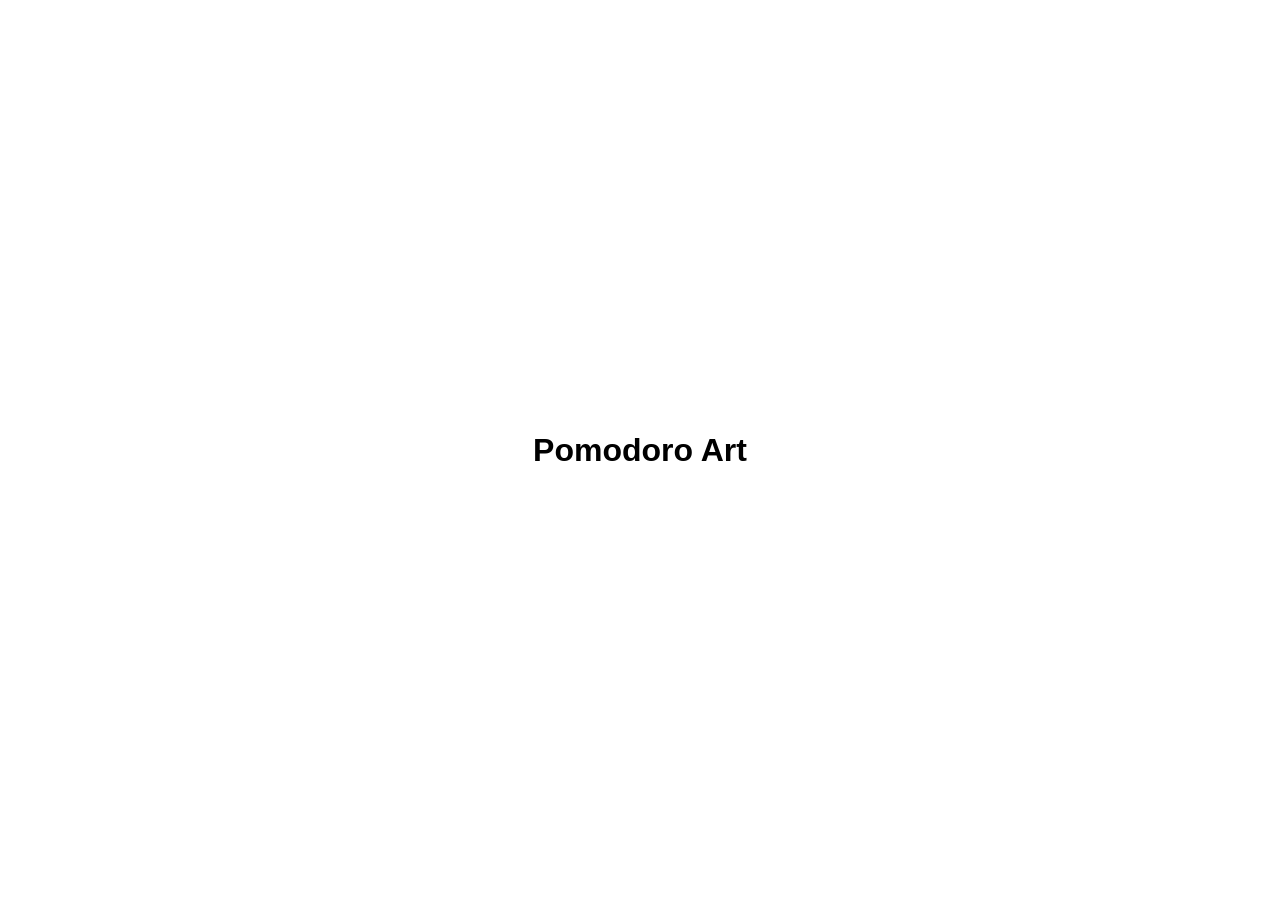
==== index.html @ 6d1ef3c8 "Add simple Pomodoro Art page Co-Authored-By: Claude Sonnet 5.5 <noreply@anthropic.com> Claude-Sessio" ====
<!DOCTYPE html>
<html lang="en">
<head>
  <meta charset="UTF-8">
  <meta name="viewport" content="width=device-width, initial-scale=1.0">
  <title>Pomodoro Art</title>
  <link rel="stylesheet" href="style.css">
</head>
<body>
  <h1>Pomodoro Art</h1>
  <script src="script.js"></script>
</body>
</html>
---- style.css ----
body {
  margin: 0;
  min-height: 100vh;
  display: flex;
  align-items: center;
  justify-content: center;
  font-family: sans-serif;
}
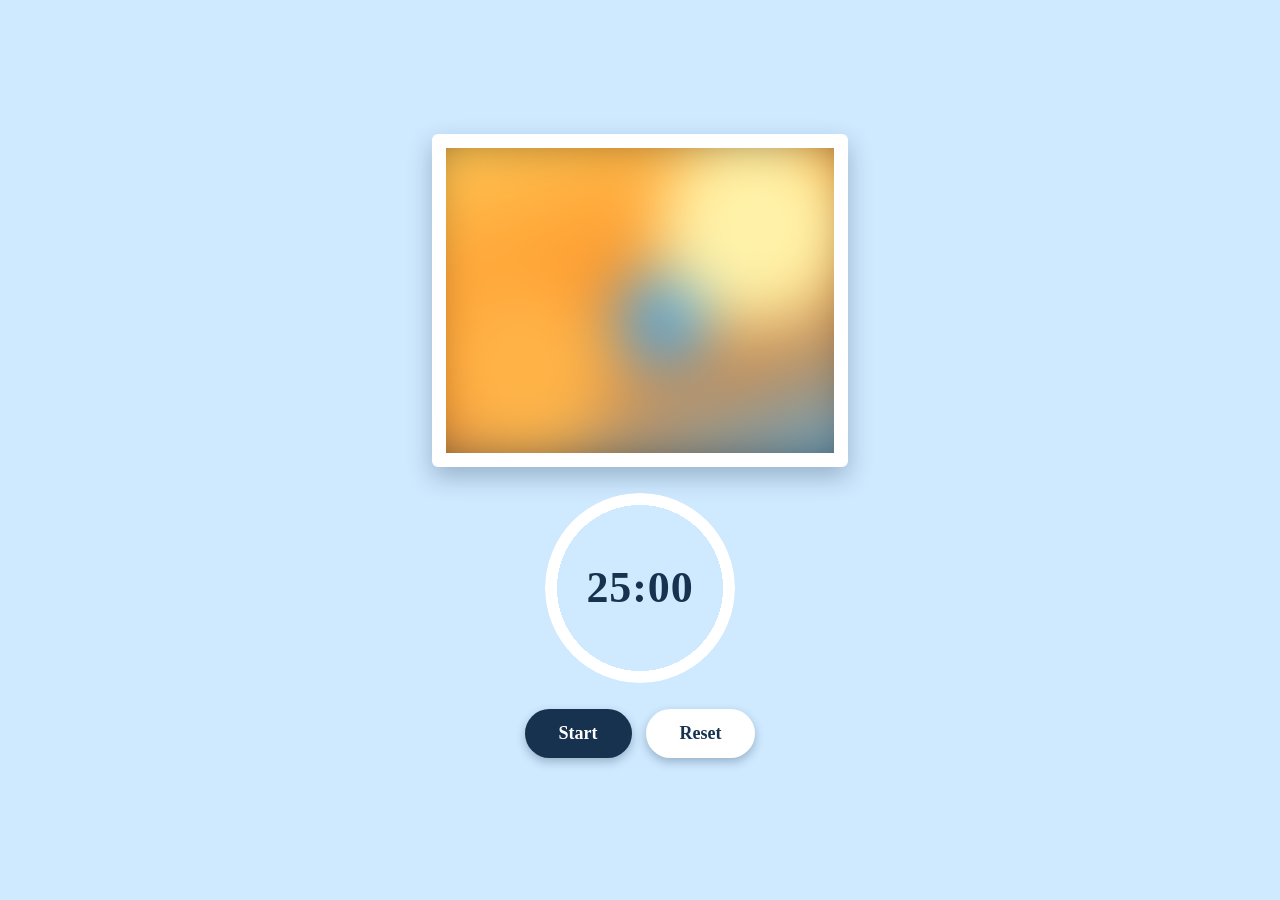
==== commit e144d9d8: "Build first screen: Before starting Co-Authored-By: Claude Sonnet 5.5 <noreply@anthropic.com> Claude" ====
--- a/index.html
+++ b/index.html
@@ -7,7 +7,16 @@
   <link rel="stylesheet" href="style.css">
 </head>
 <body>
-  <h1>Pomodoro Art</h1>
+  <main class="app">
+    <div class="art-wrap">
+      <div class="art" role="img" aria-label="Blurred painting placeholder"></div>
+    </div>
+    <div class="ring"><span>25:00</span></div>
+    <div class="buttons">
+      <button class="btn" type="button">Start</button>
+      <button class="btn alt" type="button">Reset</button>
+    </div>
+  </main>
   <script src="script.js"></script>
 </body>
 </html>
--- a/style.css
+++ b/style.css
@@ -1,8 +1,120 @@
+* {
+  box-sizing: border-box;
+}
+
 body {
   margin: 0;
   min-height: 100vh;
+  font-family: Georgia, "Times New Roman", serif;
+  color: #16324f;
+  background: #cfeaff;
+}
+
+.app {
+  min-height: 100vh;
+  max-width: 480px;
+  margin: 0 auto;
   display: flex;
+  flex-direction: column;
   align-items: center;
   justify-content: center;
-  font-family: sans-serif;
+  gap: 26px;
+  padding: 32px 32px 40px;
 }
+
+.art-wrap {
+  width: 100%;
+  aspect-ratio: 5 / 4;
+  position: relative;
+  overflow: hidden;
+  background: #000;
+  border: 14px solid #fff;
+  border-radius: 6px;
+  box-shadow: 0 10px 24px rgba(22, 50, 79, 0.3);
+}
+
+.art {
+  position: absolute;
+  inset: 0;
+  filter: blur(26px);
+  transform: scale(1.2);
+  background:
+    radial-gradient(circle at 25% 70%, #ffb347 0 20%, transparent 21%),
+    radial-gradient(circle at 75% 30%, #fff2a8 0 22%, transparent 23%),
+    radial-gradient(circle at 55% 55%, #4aa3df 0 14%, transparent 15%),
+    linear-gradient(160deg, #ffcf5c, #ff8a1f 55%, #4aa3df);
+}
+
+.ring {
+  width: 190px;
+  aspect-ratio: 1;
+  position: relative;
+  display: grid;
+  place-items: center;
+}
+
+.ring::before {
+  content: "";
+  position: absolute;
+  inset: 0;
+  border-radius: 50%;
+  background: #fff;
+  -webkit-mask: radial-gradient(farthest-side, transparent calc(100% - 12px), #000 calc(100% - 12px));
+  mask: radial-gradient(farthest-side, transparent calc(100% - 12px), #000 calc(100% - 12px));
+}
+
+.ring span {
+  position: relative;
+  font-size: 44px;
+  font-weight: bold;
+  font-variant-numeric: tabular-nums;
+  letter-spacing: 0.02em;
+}
+
+.buttons {
+  display: flex;
+  gap: 14px;
+  flex-wrap: wrap;
+  justify-content: center;
+}
+
+.btn {
+  border: 0;
+  border-radius: 999px;
+  padding: 14px 34px;
+  font-family: inherit;
+  font-size: 18px;
+  font-weight: bold;
+  background: #16324f;
+  color: #fff;
+  box-shadow: 0 4px 10px rgba(22, 50, 79, 0.3);
+}
+
+.btn.alt {
+  background: #fff;
+  color: #16324f;
+}
+
+@media (max-width: 760px) {
+  .app {
+    gap: 20px;
+    padding: 22px 18px 30px;
+  }
+
+  .art-wrap {
+    aspect-ratio: 4 / 5;
+  }
+
+  .ring {
+    width: 160px;
+  }
+
+  .ring span {
+    font-size: 36px;
+  }
+
+  .btn {
+    padding: 13px 26px;
+    font-size: 17px;
+  }
+}
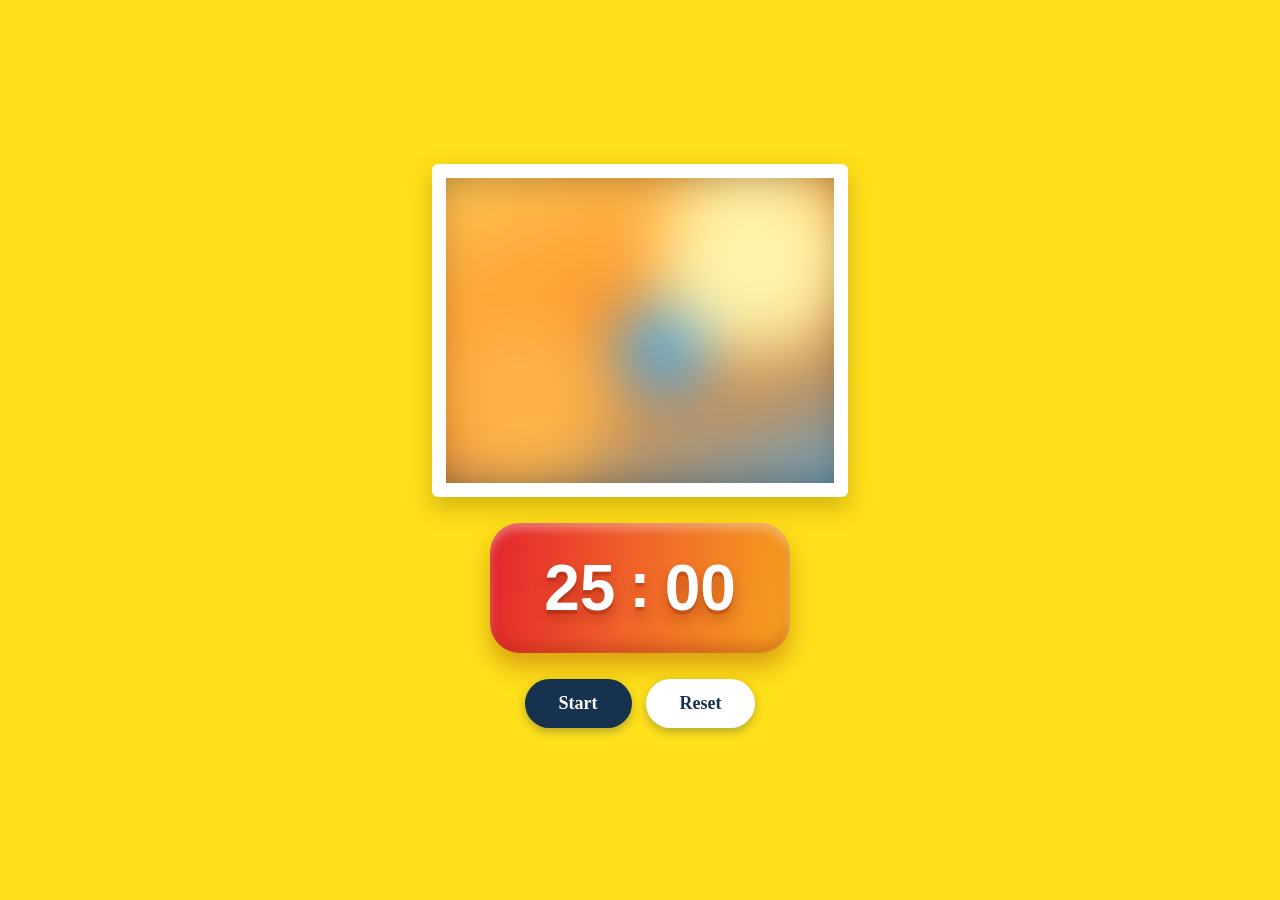
==== commit 333b7036: "Yellow background and new timer box Co-Authored-By: Claude Sonnet 5.5 <noreply@anthropic.com> Claude" ====
--- a/index.html
+++ b/index.html
@@ -11,7 +11,7 @@
     <div class="art-wrap">
       <div class="art" role="img" aria-label="Blurred painting placeholder"></div>
     </div>
-    <div class="ring"><span>25:00</span></div>
+    <div class="timer" role="timer" aria-label="25 minutes 00 seconds"><span>25</span><span class="colon">:</span><span>00</span></div>
     <div class="buttons">
       <button class="btn" type="button">Start</button>
       <button class="btn alt" type="button">Reset</button>
--- a/style.css
+++ b/style.css
@@ -7,7 +7,7 @@
   min-height: 100vh;
   font-family: Georgia, "Times New Roman", serif;
   color: #16324f;
-  background: #cfeaff;
+  background: #ffe01a;
 }
 
 .app {
@@ -30,7 +30,7 @@
   background: #000;
   border: 14px solid #fff;
   border-radius: 6px;
-  box-shadow: 0 10px 24px rgba(22, 50, 79, 0.3);
+  box-shadow: 0 10px 24px rgba(120, 90, 0, 0.35);
 }
 
 .art {
@@ -45,30 +45,29 @@
     linear-gradient(160deg, #ffcf5c, #ff8a1f 55%, #4aa3df);
 }
 
-.ring {
-  width: 190px;
-  aspect-ratio: 1;
-  position: relative;
-  display: grid;
-  place-items: center;
+.timer {
+  display: flex;
+  align-items: center;
+  justify-content: center;
+  gap: 14px;
+  width: 300px;
+  height: 130px;
+  border-radius: 30px;
+  font-family: "Arial Black", Arial, Helvetica, sans-serif;
+  font-size: 64px;
+  font-weight: 900;
+  font-variant-numeric: tabular-nums;
+  color: #fff;
+  text-shadow: 0 4px 0 rgba(120, 20, 0, 0.25), 0 8px 14px rgba(120, 20, 0, 0.35);
+  background: linear-gradient(100deg, #e5232d 0%, #f0612a 45%, #f6a21e 100%);
+  box-shadow:
+    inset 0 6px 10px rgba(255, 255, 255, 0.35),
+    inset 0 -8px 14px rgba(120, 20, 0, 0.25),
+    0 14px 24px rgba(150, 50, 0, 0.35);
 }
 
-.ring::before {
-  content: "";
-  position: absolute;
-  inset: 0;
-  border-radius: 50%;
-  background: #fff;
-  -webkit-mask: radial-gradient(farthest-side, transparent calc(100% - 12px), #000 calc(100% - 12px));
-  mask: radial-gradient(farthest-side, transparent calc(100% - 12px), #000 calc(100% - 12px));
-}
-
-.ring span {
-  position: relative;
-  font-size: 44px;
-  font-weight: bold;
-  font-variant-numeric: tabular-nums;
-  letter-spacing: 0.02em;
+.timer .colon {
+  margin-top: -6px;
 }
 
 .buttons {
@@ -105,12 +104,11 @@
     aspect-ratio: 4 / 5;
   }
 
-  .ring {
-    width: 160px;
-  }
-
-  .ring span {
-    font-size: 36px;
+  .timer {
+    width: 260px;
+    height: 110px;
+    font-size: 52px;
+    border-radius: 26px;
   }
 
   .btn {
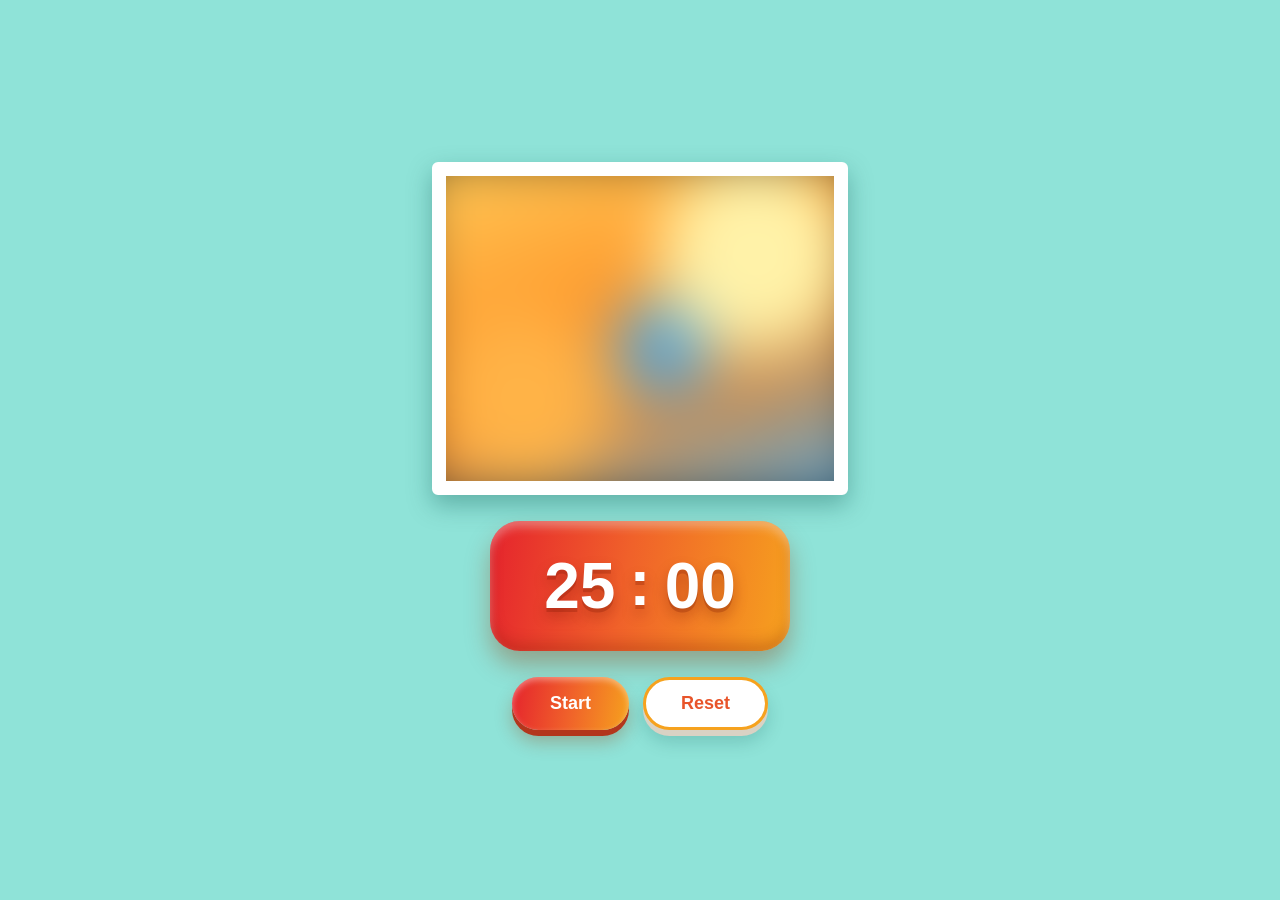
==== commit c46c8d27: "Make the timer work: start, pause, resume, reset Co-Authored-By: Claude Sonnet 5.5 <noreply@anthropi" ====
--- a/index.html
+++ b/index.html
@@ -11,10 +11,10 @@
     <div class="art-wrap">
       <div class="art" role="img" aria-label="Blurred painting placeholder"></div>
     </div>
-    <div class="timer" role="timer" aria-label="25 minutes 00 seconds"><span>25</span><span class="colon">:</span><span>00</span></div>
+    <div class="timer" role="timer" aria-label="25 minutes 00 seconds"><span id="minutes">25</span><span class="colon">:</span><span id="seconds">00</span></div>
     <div class="buttons">
-      <button class="btn" type="button">Start</button>
-      <button class="btn alt" type="button">Reset</button>
+      <button class="btn" id="main-btn" type="button">Start</button>
+      <button class="btn alt" id="reset-btn" type="button">Reset</button>
     </div>
   </main>
   <script src="script.js"></script>
--- a/style.css
+++ b/style.css
@@ -7,7 +7,7 @@
   min-height: 100vh;
   font-family: Georgia, "Times New Roman", serif;
   color: #16324f;
-  background: #ffe01a;
+  background: #8fe3d8;
 }
 
 .app {
@@ -30,14 +30,15 @@
   background: #000;
   border: 14px solid #fff;
   border-radius: 6px;
-  box-shadow: 0 10px 24px rgba(120, 90, 0, 0.35);
+  box-shadow: 0 10px 24px rgba(10, 80, 75, 0.35);
 }
 
 .art {
   position: absolute;
   inset: 0;
-  filter: blur(26px);
+  filter: blur(var(--blur, 26px));
   transform: scale(1.2);
+  transition: filter 1s linear;
   background:
     radial-gradient(circle at 25% 70%, #ffb347 0 20%, transparent 21%),
     radial-gradient(circle at 75% 30%, #fff2a8 0 22%, transparent 23%),
@@ -70,6 +71,10 @@
   margin-top: -6px;
 }
 
+.btn[hidden] {
+  display: none;
+}
+
 .buttons {
   display: flex;
   gap: 14px;
@@ -80,18 +85,26 @@
 .btn {
   border: 0;
   border-radius: 999px;
-  padding: 14px 34px;
-  font-family: inherit;
+  padding: 16px 38px;
+  font-family: "Arial Black", Arial, Helvetica, sans-serif;
   font-size: 18px;
-  font-weight: bold;
-  background: #16324f;
+  font-weight: 900;
   color: #fff;
-  box-shadow: 0 4px 10px rgba(22, 50, 79, 0.3);
+  background: linear-gradient(100deg, #e5232d 0%, #f0612a 50%, #f6a21e 100%);
+  box-shadow:
+    inset 0 3px 6px rgba(255, 255, 255, 0.4),
+    0 6px 0 #b3361c,
+    0 12px 18px rgba(150, 50, 0, 0.3);
 }
 
 .btn.alt {
+  color: #e8542a;
   background: #fff;
-  color: #16324f;
+  border: 3px solid #f6a21e;
+  padding: 13px 35px;
+  box-shadow:
+    0 6px 0 #d9d2c4,
+    0 12px 18px rgba(10, 80, 75, 0.2);
 }
 
 @media (max-width: 760px) {
@@ -112,7 +125,11 @@
   }
 
   .btn {
-    padding: 13px 26px;
+    padding: 14px 30px;
     font-size: 17px;
   }
+
+  .btn.alt {
+    padding: 11px 27px;
+  }
 }
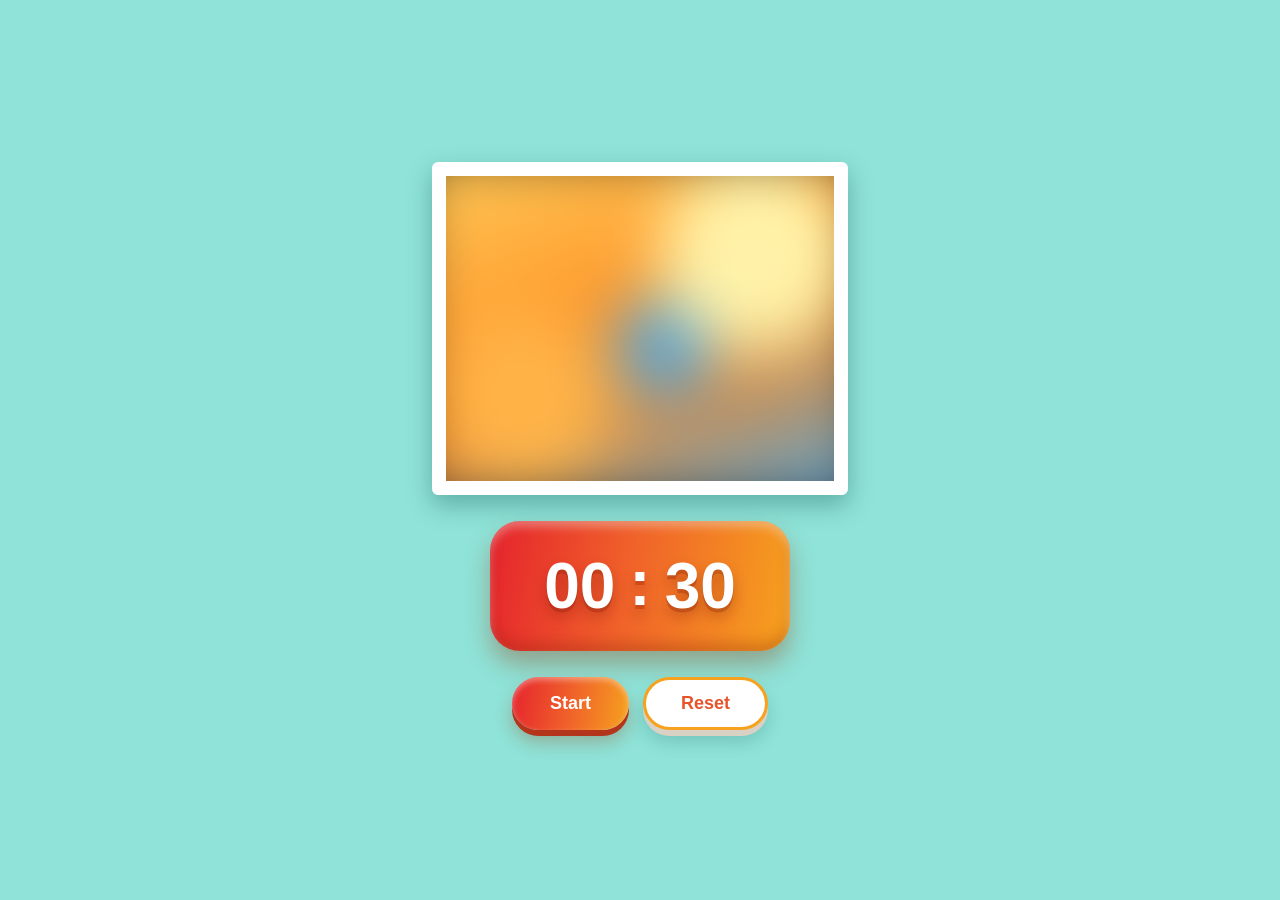
==== commit 4b6c9285: "Set timer to 30 seconds for testing Co-Authored-By: Claude Sonnet 5.5 <noreply@anthropic.com> Claude" ====
--- a/index.html
+++ b/index.html
@@ -11,7 +11,7 @@
     <div class="art-wrap">
       <div class="art" role="img" aria-label="Blurred painting placeholder"></div>
     </div>
-    <div class="timer" role="timer" aria-label="25 minutes 00 seconds"><span id="minutes">25</span><span class="colon">:</span><span id="seconds">00</span></div>
+    <div class="timer" role="timer" aria-label="0 minutes 30 seconds"><span id="minutes">00</span><span class="colon">:</span><span id="seconds">30</span></div>
     <div class="buttons">
       <button class="btn" id="main-btn" type="button">Start</button>
       <button class="btn alt" id="reset-btn" type="button">Reset</button>
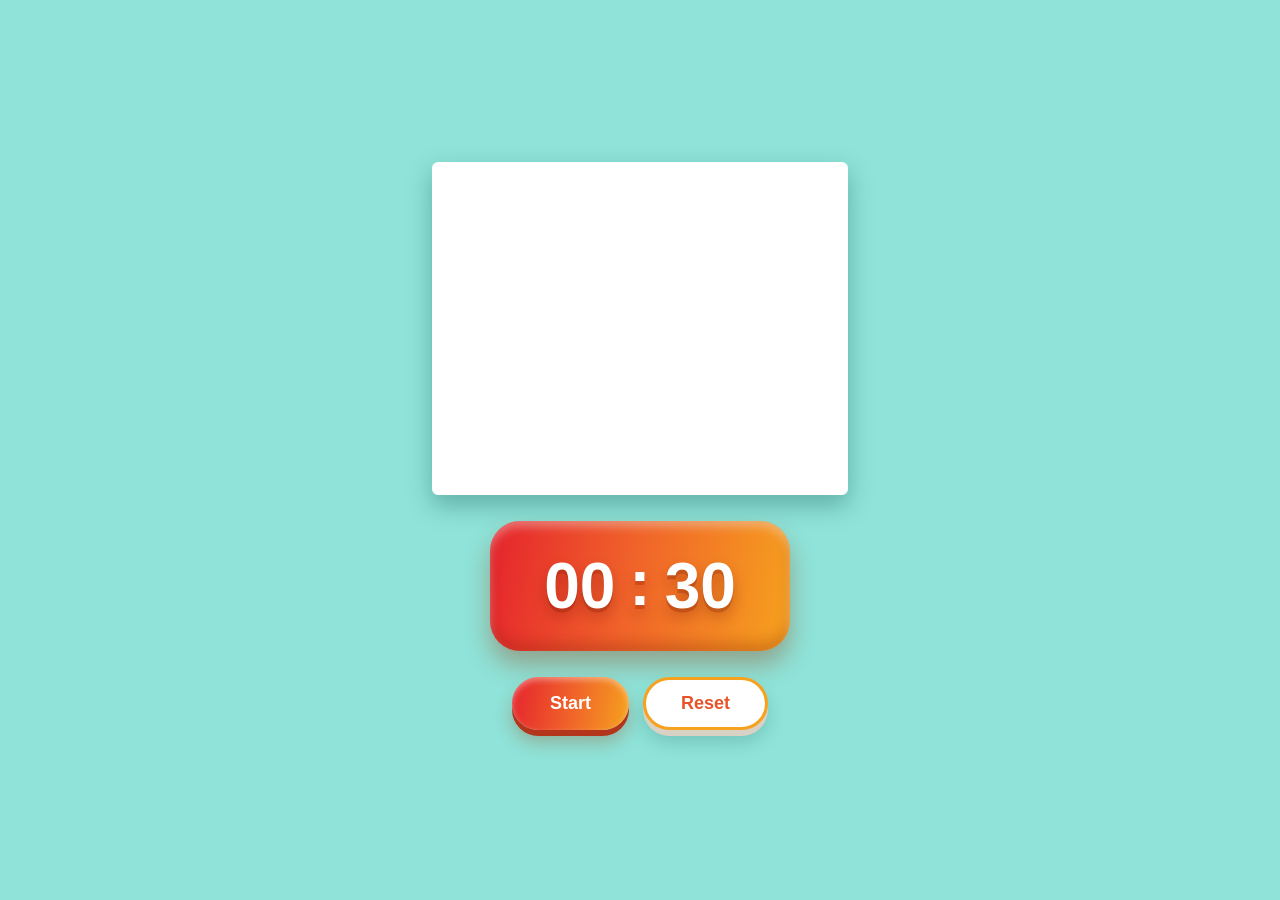
==== commit da2cc061: "Show a real Met painting and details, add soft chime Co-Authored-By: Claude Sonnet 5.5 <noreply@anth" ====
--- a/index.html
+++ b/index.html
@@ -8,13 +8,23 @@
 </head>
 <body>
   <main class="app">
-    <div class="art-wrap">
-      <div class="art" role="img" aria-label="Blurred painting placeholder"></div>
+    <div class="row">
+      <div class="art-wrap">
+        <img class="art" id="art" alt="A painting from the Met Museum">
+      </div>
+      <aside class="panel" id="panel" hidden>
+        <p class="tag">You found it!</p>
+        <h2 id="painting-title"></h2>
+        <p class="by" id="painting-artist"></p>
+        <p class="meta" id="painting-year"></p>
+        <a id="painting-link" target="_blank" rel="noopener">Learn more on the Met Museum website</a>
+      </aside>
     </div>
     <div class="timer" role="timer" aria-label="0 minutes 30 seconds"><span id="minutes">00</span><span class="colon">:</span><span id="seconds">30</span></div>
     <div class="buttons">
       <button class="btn" id="main-btn" type="button">Start</button>
       <button class="btn alt" id="reset-btn" type="button">Reset</button>
+      <button class="btn" id="restart-btn" type="button" hidden>Restart session</button>
     </div>
   </main>
   <script src="script.js"></script>
--- a/style.css
+++ b/style.css
@@ -12,7 +12,7 @@
 
 .app {
   min-height: 100vh;
-  max-width: 480px;
+  max-width: 1040px;
   margin: 0 auto;
   display: flex;
   flex-direction: column;
@@ -22,28 +22,87 @@
   padding: 32px 32px 40px;
 }
 
+.row {
+  display: grid;
+  grid-template-columns: 1fr 416px 1fr;
+  gap: 32px;
+  width: 100%;
+  align-items: center;
+}
+
+.panel {
+  grid-column: 3;
+  background: #fffbe8;
+  padding: 22px;
+  border-radius: 4px 22px 4px 22px;
+  box-shadow: 0 8px 18px rgba(10, 80, 75, 0.3);
+  transform: rotate(1.5deg);
+}
+
+.panel[hidden] {
+  display: none;
+}
+
+.panel .tag {
+  margin: 0 0 8px;
+  font-size: 12px;
+  font-weight: bold;
+  letter-spacing: 0.08em;
+  text-transform: uppercase;
+  color: #ff8a1f;
+}
+
+.panel h2 {
+  margin: 0 0 4px;
+  font-size: 24px;
+  font-style: italic;
+  overflow-wrap: anywhere;
+}
+
+.panel .by {
+  margin: 0;
+  overflow-wrap: anywhere;
+  font-size: 16px;
+}
+
+.panel .meta {
+  margin: 10px 0 14px;
+  overflow-wrap: anywhere;
+  font-size: 15px;
+  opacity: 0.85;
+}
+
+.panel a {
+  font-weight: bold;
+  color: #c25a00;
+  text-decoration: underline;
+}
+
 .art-wrap {
+  grid-column: 2;
   width: 100%;
   aspect-ratio: 5 / 4;
   position: relative;
   overflow: hidden;
-  background: #000;
+  background: #fff;
   border: 14px solid #fff;
   border-radius: 6px;
   box-shadow: 0 10px 24px rgba(10, 80, 75, 0.35);
 }
 
+/* The whole painting fits inside the box: no stretching, no cutting off. */
 .art {
   position: absolute;
   inset: 0;
+  width: 100%;
+  height: 100%;
+  object-fit: contain;
   filter: blur(var(--blur, 26px));
-  transform: scale(1.2);
   transition: filter 1s linear;
-  background:
-    radial-gradient(circle at 25% 70%, #ffb347 0 20%, transparent 21%),
-    radial-gradient(circle at 75% 30%, #fff2a8 0 22%, transparent 23%),
-    radial-gradient(circle at 55% 55%, #4aa3df 0 14%, transparent 15%),
-    linear-gradient(160deg, #ffcf5c, #ff8a1f 55%, #4aa3df);
+}
+
+.art:not([src]) {
+  visibility: hidden;
 }
 
 .timer {
@@ -108,6 +167,16 @@
 }
 
 @media (max-width: 760px) {
+  .row {
+    grid-template-columns: 1fr;
+    gap: 18px;
+  }
+
+  .art-wrap,
+  .panel {
+    grid-column: 1;
+  }
+
   .app {
     gap: 20px;
     padding: 22px 18px 30px;
